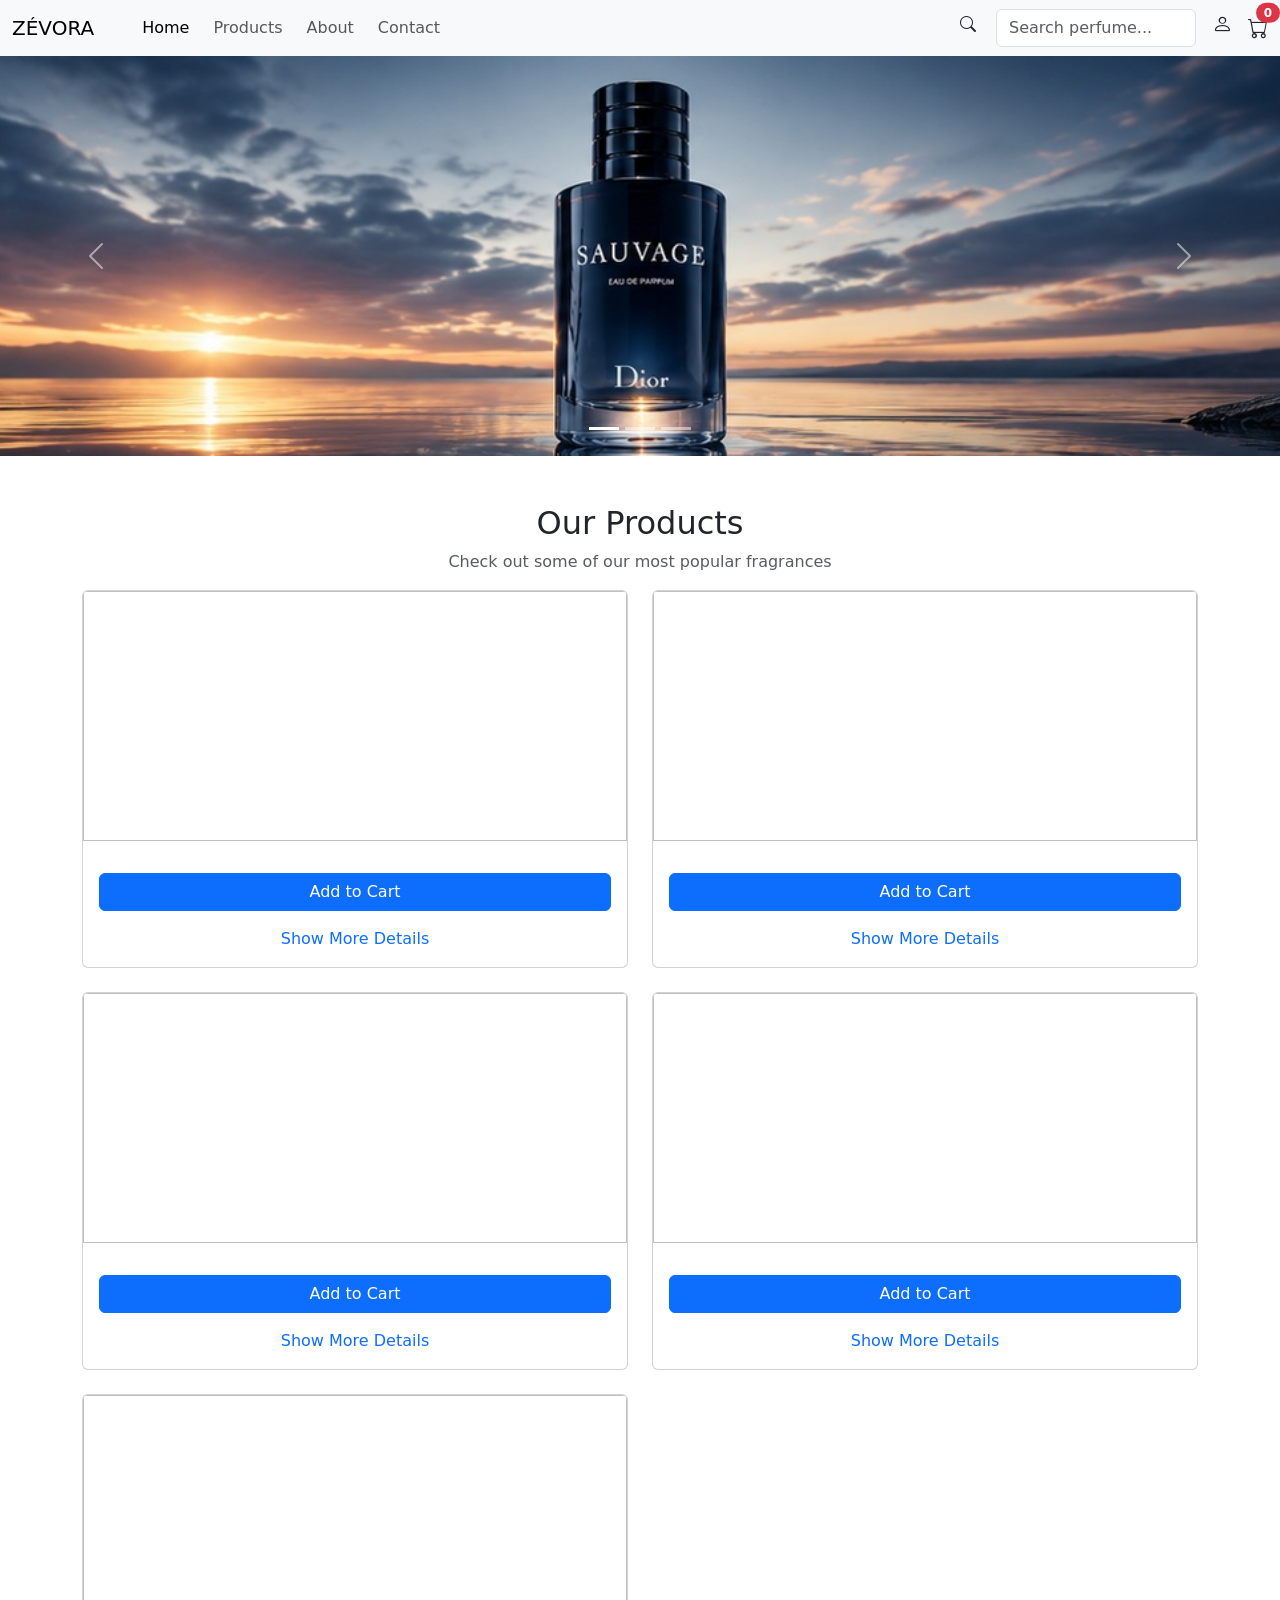
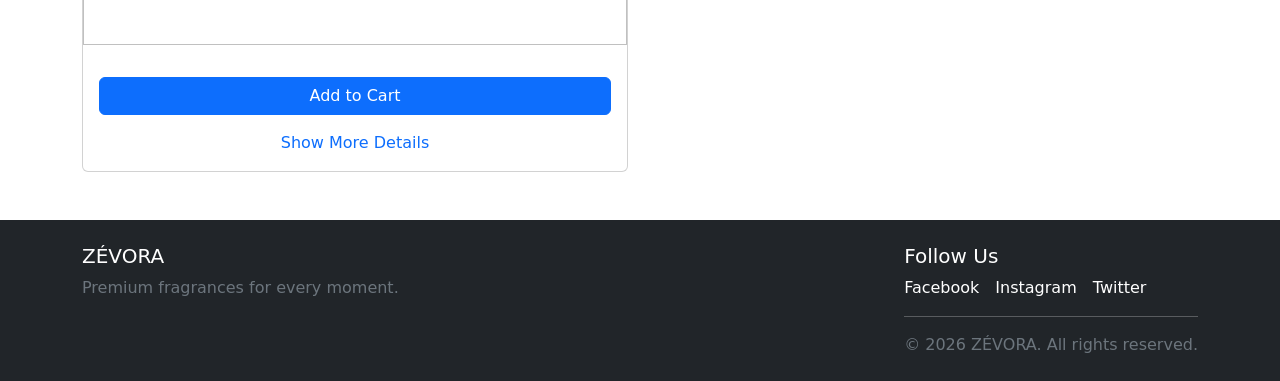
==== index.html @ c98844d0 "ZEVORA perfume store" ====
<!DOCTYPE html>
<html lang="en">
<head>
    <meta charset="UTF-8">
    <meta name="viewport" content="width=device-width, initial-scale=1.0">
    <title>ZÉVORA</title>
    <link rel="stylesheet" href="style.css">
    <link rel="stylesheet" href="https://cdn.jsdelivr.net/npm/bootstrap-icons@1.13.1/font/bootstrap-icons.min.css">
    <link rel="stylesheet" href="https://cdn.jsdelivr.net/npm/bootstrap@5.3.8/dist/css/bootstrap.min.css">
</head>


<body>
    
    <nav class="navbar navbar-expand-lg bg-body-tertiary sticky-top">
        <div class="container-fluid">
            <a class="navbar-brand" href="#">ZÉVORA</a>
            <button class="navbar-toggler" type="button"
            data-bs-toggle="collapse"
            data-bs-target="#navbarNav"
            aria-controls="navbarNav"
            aria-expanded="false"
            aria-label="Toggle navigation">
            <span class="navbar-toggler-icon"></span>
            </button>

    <div class="collapse navbar-collapse" id="navbarNav">
      <ul class="navbar-nav  ms-4 gap-2">
        <li class="nav-item">
          <a class="nav-link active" aria-current="page" href="#">Home</a>
        </li>
        <li class="nav-item">
          <a class="nav-link" href="#">Products</a>
        </li>
        <li class="nav-item">
          <a class="nav-link" href="#">About</a>
        </li>
        <li class="nav-item">
          <a class="nav-link" href="#">Contact</a>
        </li>
      </ul>
      <div class="d-flex ms-auto">
            <i class="bi bi-search me-3 p-1"></i>
            <input
            type="text"
            id="searchInput"
            class="form-control me-3"
            placeholder="Search perfume..."
            style="width: 200px;">
            <i class="bi bi-person fs-5 me-3"></i>
     </div>
        <div class="position-relative">
    <a href="cart.html" class="text-dark">
        <i class="bi bi-cart fs-5""></i>
        </a>

    <span id="cartCount" class="position-absolute top-0 start-100 translate-middle badge rounded-pill bg-danger">
        0
    </span>
</div>

    </div>
  </div>
</nav>

    <div class="container-fluid px-0">
        <div id="carouselExampleRide"
         class="carousel slide " 
         data-bs-ride="carousel"
         data-bs-interval="3000">
        <div class="carousel-indicators">
            <button type="button"
                data-bs-target="#carouselExampleRide"
                data-bs-slide-to="0"
                class="active"
                aria-current="true">
            </button>

            <button type="button"
                    data-bs-target="#carouselExampleRide"
                    data-bs-slide-to="1">
            </button>

            <button type="button"
                    data-bs-target="#carouselExampleRide"
                    data-bs-slide-to="2">
            </button>

        </div>
            <div class="carousel-inner">
            <div class="carousel-item active">
            <img src="./img/dior_banner.jpg" class="d-block w-100 object-fit-cover" style="height: 400px;" alt="Dior Sauvage">
             <!-- <div class="carousel-caption d-none d-md-block">
                <h2>Discover Your Signature Scent</h2>
                <p>Find the perfect fragrance for every moment.</p>
             </div> -->
        </div>
        
        <div class="carousel-item">
            <img src="./img/stronger_banner.jpg" class="d-block w-100 object-fit-cover" style="height: 400px;" alt="stronger with you">

            <!-- <div class="carousel-caption d-none d-md-block  ">
                <div class="d-inline-block bg-dark bg-opacity-50 rounded px-4 py-2">
                    <h3 class="mb-1">Stronger With You</h3>
                    <p class="mb-0">Warm. Elegant. Unforgettable.</p>
                </div>
            </div> -->
        </div>
        <div class="carousel-item">
            <img src="./img/tomford_banner.jpg" class="d-block w-100 object-fit-cover" style="height: 400px;"alt="Tom Ford">
            <!-- <div class="carousel-caption d-none d-md-block">
                <h2>Tom Ford</h2>
                <p>Experience luxury in every spray.</p>
            </div> -->
        </div>
    </div>

























  <button class="carousel-control-prev" type="button" data-bs-target="#carouselExampleRide" data-bs-slide="prev">
    <span class="carousel-control-prev-icon" aria-hidden="true"></span>
    <span class="visually-hidden">Previous</span>
  </button>
  <button class="carousel-control-next" type="button" data-bs-target="#carouselExampleRide" data-bs-slide="next">
    <span class="carousel-control-next-icon" aria-hidden="true"></span>
    <span class="visually-hidden">Next</span>
  </button>
    </div>
</div>

<div class="container my-5">

    <h2 class="text-center">Our Products</h2>

    <p class="text-center text-muted">
        Check out some of our most popular fragrances
    </p>
 
        <div class="row g-4 row-cols-md-2 row-cols-sm-1" id="productsContainer">
                    <div class="col product-card  ">
                        <div class="card h-100">
                            <img class="card-img-top product-img" style="height: 250px; object-fit: contain;">
                            <div class="card-body">
                                <h5 class="product-name"></h5>
                                <p class="product-brand"></p>
                                <p class="product-rating"></p>
                                <h5 class="product-price text-success"></h5>
                                <div class="d-grid gap-2 col-6 w-100">
                                    <button class="btn btn-primary add-cart" type="button">Add to Cart</button>
                                </div>
                                <a class="show-details d-block mt-3 text-center link-offset-2 link-offset-3-hover link-underline link-underline-opacity-0 link-underline-opacity-75-hover" href="#">

                                Show More Details
                            </a>
                            </div>                    
                        </div>        
                    </div>
                    <div class="col product-card ">
                        <div class="card h-100">
                            <img class="card-img-top product-img" style="height: 250px; object-fit: contain;">
                            <div class="card-body">
                                <h5 class="product-name"></h5>
                                <p class="product-brand"></p>
                                <p class="product-rating"></p>
                                <h5 class="product-price text-success "></h5>
                                <div class="d-grid gap-2 col-6 w-100">
                                    <button class="btn btn-primary add-cart" type="button">Add to Cart</button>
                                </div>
                                <a class="show-details d-block mt-3 text-center link-offset-2 link-offset-3-hover link-underline link-underline-opacity-0 link-underline-opacity-75-hover" href="#">

                                Show More Details
                            </a>
                            </div>                    
                        </div>        
                    </div>
                    
                        <div class="col product-card ">
                        <div class="card h-100">
                            <img class="card-img-top product-img" style="height: 250px; object-fit: contain;">
                            <div class="card-body">
                                <h5 class="product-name"></h5>
                                <p class="product-brand"></p>
                                <p class="product-rating"></p>
                                <h5 class="product-price text-success"></h5>
                                <div class="d-grid gap-2 col-6 w-100">
                                    <button class="btn btn-primary add-cart" type="button">Add to Cart</button>
                                </div>
                                <a class="show-details d-block mt-3 text-center link-offset-2 link-offset-3-hover link-underline link-underline-opacity-0 link-underline-opacity-75-hover" href="#">

                                Show More Details
                            </a>
                            </div>
                        </div>
                    </div>
                    <div class="col product-card ">
                        <div class="card h-100">
                            <img class="card-img-top product-img" style="height: 250px; object-fit: contain;">
                            <div class="card-body">
                                <h5 class="product-name"></h5>
                                <p class="product-brand"></p>
                                <p class="product-rating"></p>
                                <h5 class="product-price text-success"></h5>
                                <div class="d-grid gap-2 col-6 w-100">
                                    <button class="btn btn-primary add-cart" type="button">Add to Cart</button>
                                </div>
                                <a class="show-details d-block mt-3 text-center link-offset-2 link-offset-3-hover link-underline link-underline-opacity-0 link-underline-opacity-75-hover" href="#">

                                Show More Details
                            </a>
                            </div>
                        </div>
                    </div>
                    <div class="col product-card ">
                        <div class="card h-100">
                            <img class="card-img-top product-img" style="height: 250px; object-fit: contain;">
                            <div class="card-body">
                                <h5 class="product-name"></h5>
                                <p class="product-brand"></p>
                                <p class="product-rating"></p>
                                <h5 class="product-price text-success"></h5>
                                <div class="d-grid gap-2 col-6 w-100">
                                    <button class="btn btn-primary add-cart" type="button">Add to Cart</button>
                                </div>
                                <a class="show-details d-block mt-3 text-center link-offset-2 link-offset-3-hover link-underline link-underline-opacity-0 link-underline-opacity-75-hover" href="#">

                                Show More Details
                            </a>
                            </div>
                        </div>
                    </div>


                </div>

            </div>

        </div>

    </div>

</div>


    <script src="https://cdn.jsdelivr.net/npm/bootstrap@5.3.8/dist/js/bootstrap.bundle.min.js"></script>
<footer class="bg-dark text-white mt-5 p-4">
    <div class="container">
        <div class="d-flex justify-content-between align-content-start">
            <div>
                <h5>ZÉVORA</h5>
                <p class="text-secondary mb-0">
                    Premium fragrances for every moment.
                </p>
            </div>
            <div>
                <h5>Follow Us</h5>

                <div class="d-flex gap-3">
                    <a href="#" class="text-white text-decoration-none">Facebook</a>
                    <a href="#" class="text-white text-decoration-none">Instagram</a>
                    <a href="#" class="text-white text-decoration-none">Twitter</a>
                </div>
                <hr>
                 <p class="text-center text-secondary mb-0">
                    © 2026 ZÉVORA. All rights reserved.
                 </p>
            </div>
        </div>
    </div>
</footer>
<script src="js.js"></script>
</body>
</html>
---- style.css ----
.product-card .card {
    transition: 0.3s;
}

.product-card .card:hover {
    transform: translateY(-8px);
}
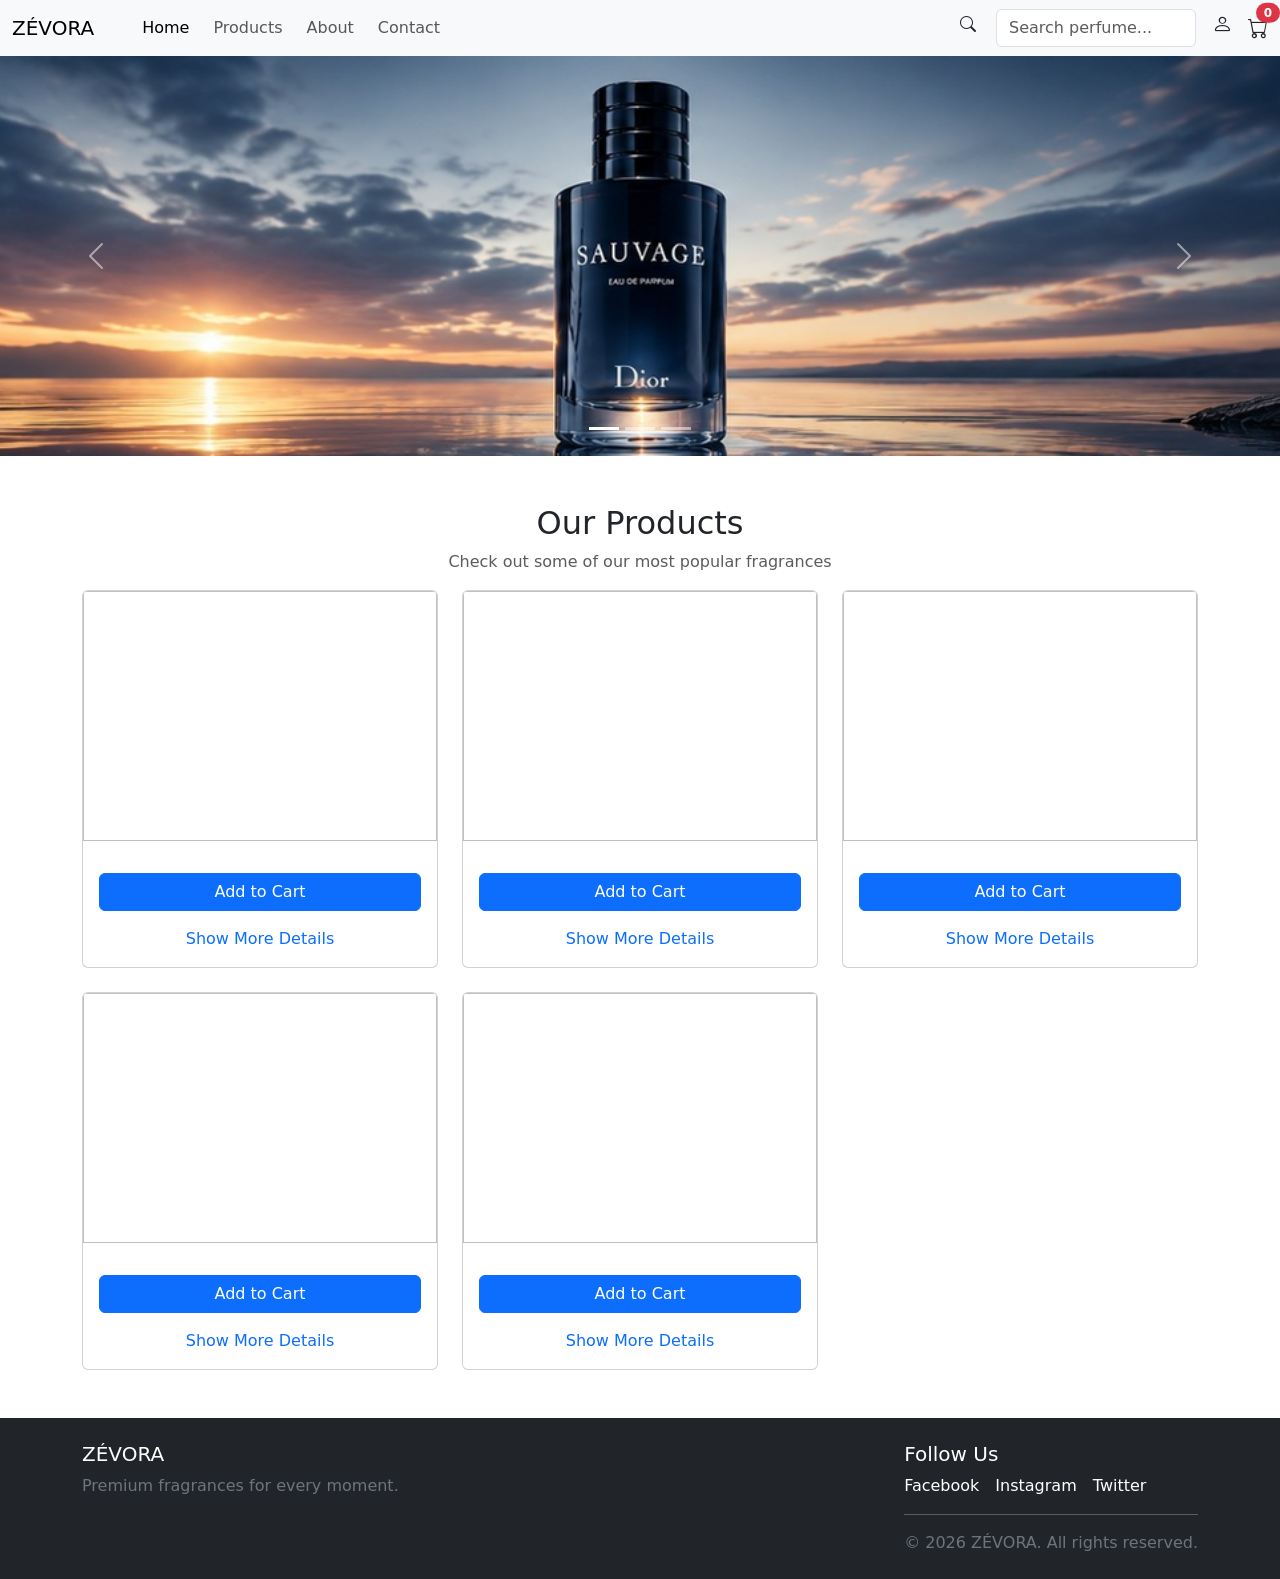
==== commit 9141098d: "update responsive product grid" ====
--- a/index.html
+++ b/index.html
@@ -158,7 +158,7 @@
         Check out some of our most popular fragrances
     </p>
  
-        <div class="row g-4 row-cols-md-2 row-cols-sm-1" id="productsContainer">
+        <div class="row g-4 row-cols-1 row-cols-sm-2 row-cols-lg-3" id="productsContainer">
                     <div class="col product-card  ">
                         <div class="card h-100">
                             <img class="card-img-top product-img" style="height: 250px; object-fit: contain;">
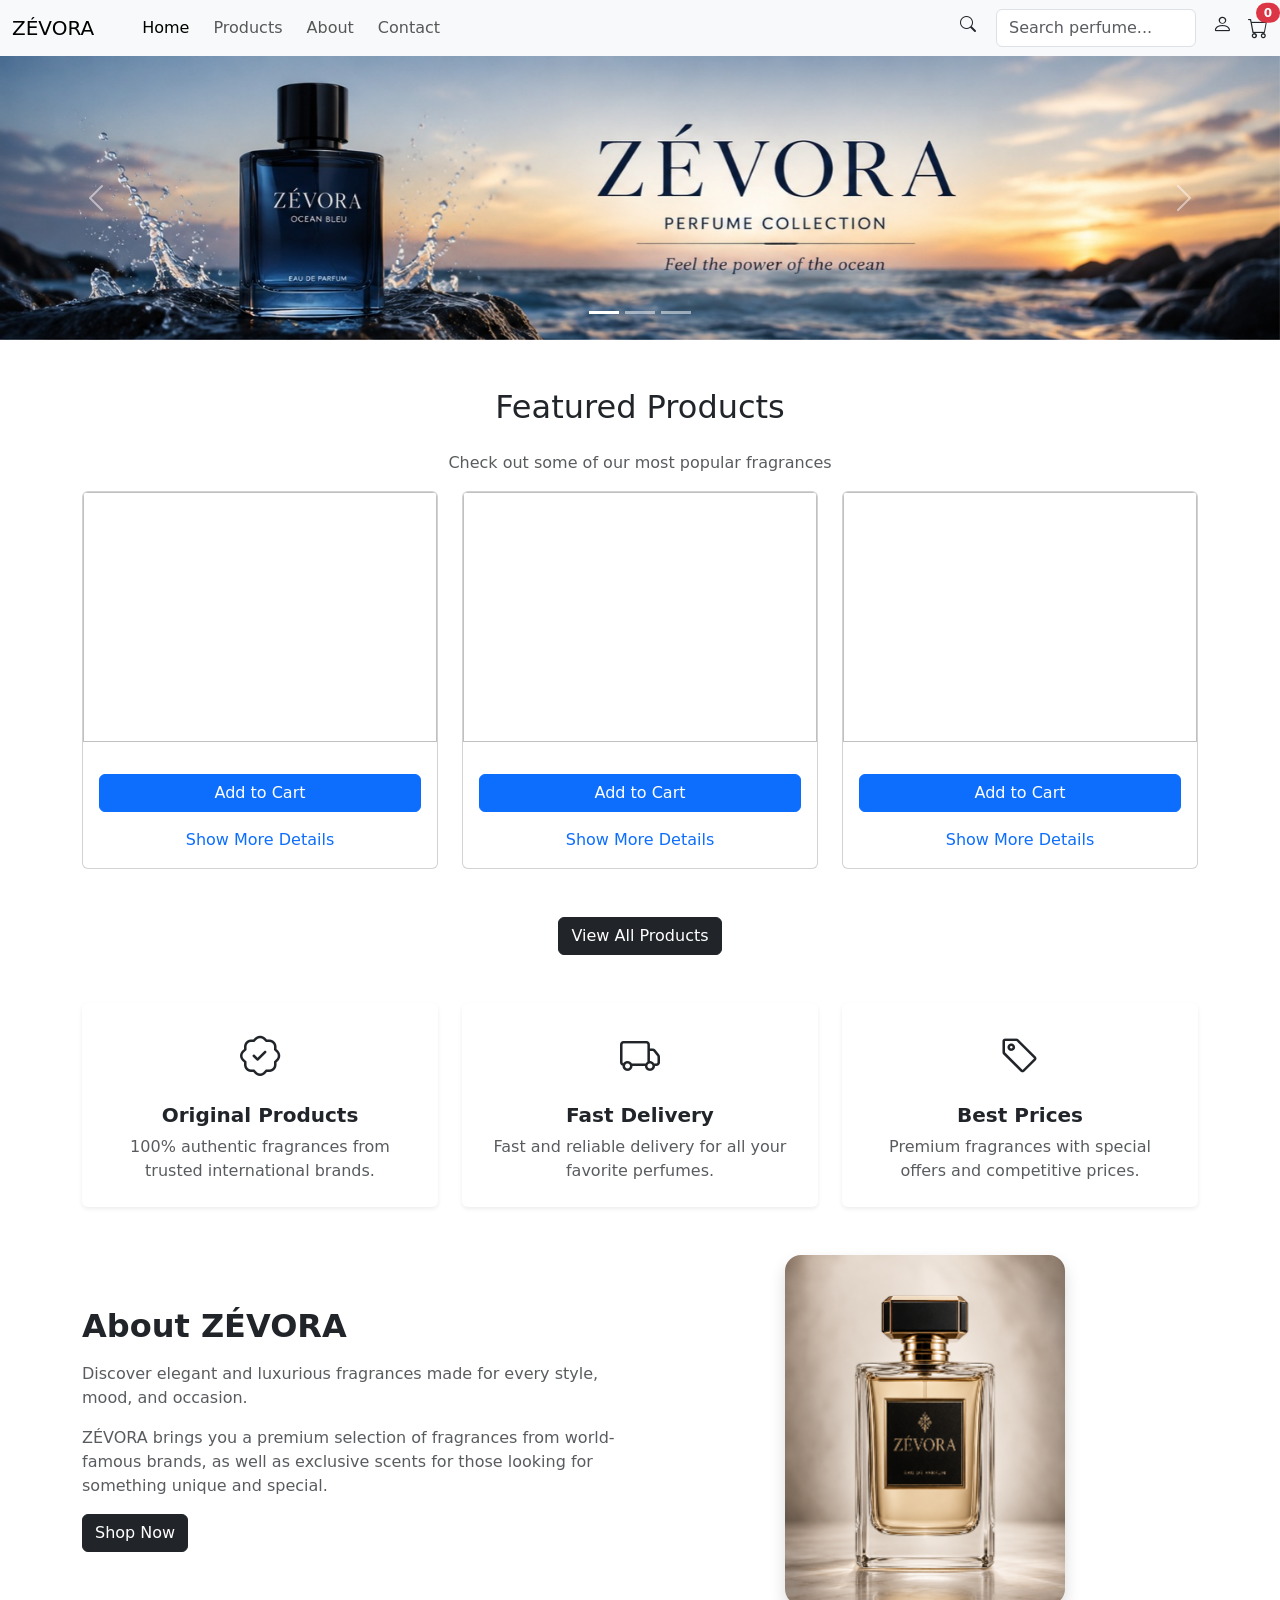
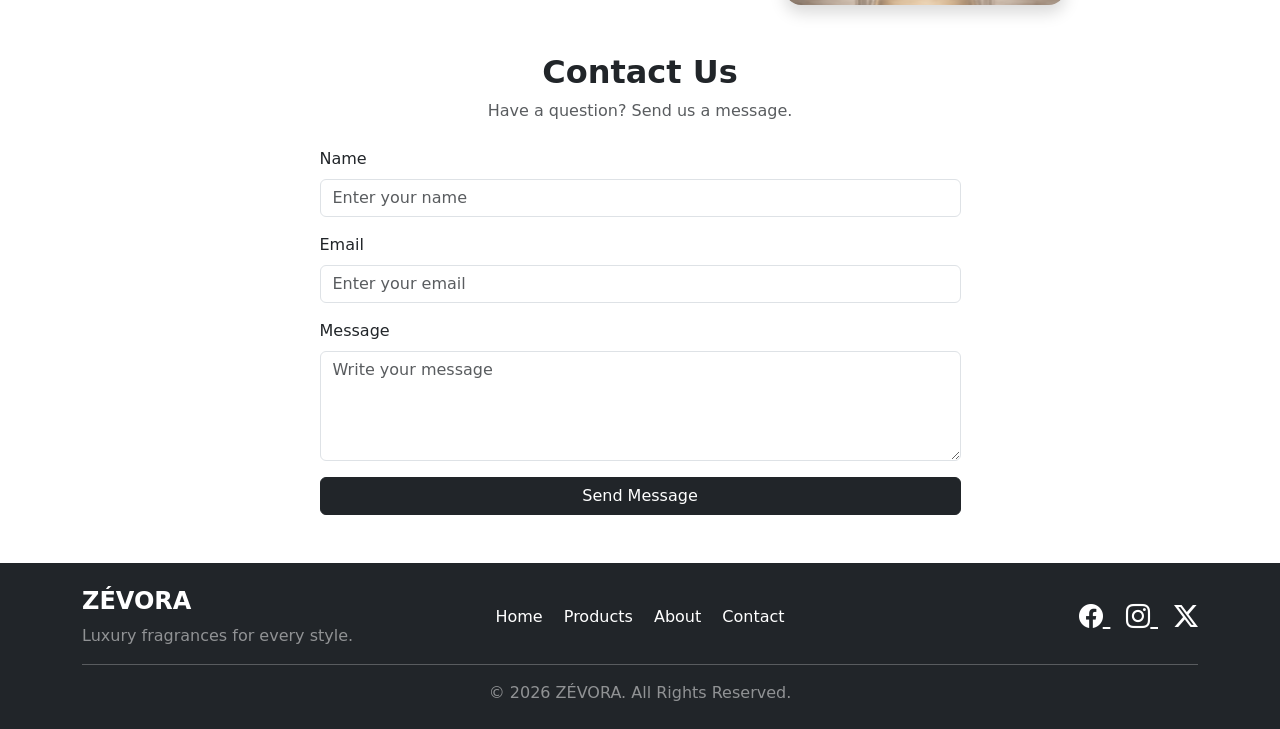
==== commit 18580595: "final website update" ====
--- a/index.html
+++ b/index.html
@@ -4,17 +4,16 @@
     <meta charset="UTF-8">
     <meta name="viewport" content="width=device-width, initial-scale=1.0">
     <title>ZÉVORA</title>
+    <link rel="icon" type="image/png" href="./img/logo.png">
     <link rel="stylesheet" href="style.css">
     <link rel="stylesheet" href="https://cdn.jsdelivr.net/npm/bootstrap-icons@1.13.1/font/bootstrap-icons.min.css">
     <link rel="stylesheet" href="https://cdn.jsdelivr.net/npm/bootstrap@5.3.8/dist/css/bootstrap.min.css">
 </head>
-
-
 <body>
     
     <nav class="navbar navbar-expand-lg bg-body-tertiary sticky-top">
         <div class="container-fluid">
-            <a class="navbar-brand" href="#">ZÉVORA</a>
+            <a class="navbar-brand" href="index.html">ZÉVORA</a>
             <button class="navbar-toggler" type="button"
             data-bs-toggle="collapse"
             data-bs-target="#navbarNav"
@@ -27,16 +26,16 @@
     <div class="collapse navbar-collapse" id="navbarNav">
       <ul class="navbar-nav  ms-4 gap-2">
         <li class="nav-item">
-          <a class="nav-link active" aria-current="page" href="#">Home</a>
+          <a class="nav-link active" aria-current="page" href="index.html">Home</a>
         </li>
         <li class="nav-item">
-          <a class="nav-link" href="#">Products</a>
+          <a class="nav-link" href="products.html">Products</a>
         </li>
         <li class="nav-item">
-          <a class="nav-link" href="#">About</a>
+          <a class="nav-link" href="#about">About</a>
         </li>
         <li class="nav-item">
-          <a class="nav-link" href="#">Contact</a>
+          <a class="nav-link" href="#contact">Contact</a>
         </li>
       </ul>
       <div class="d-flex ms-auto">
@@ -47,11 +46,13 @@
             class="form-control me-3"
             placeholder="Search perfume..."
             style="width: 200px;">
-            <i class="bi bi-person fs-5 me-3"></i>
+        <a href="login.html" class="text-dark me-3">
+            <i class="bi bi-person fs-5"></i>
+        </a>
      </div>
         <div class="position-relative">
     <a href="cart.html" class="text-dark">
-        <i class="bi bi-cart fs-5""></i>
+        <i class="bi bi-cart fs-5"></i>
         </a>
 
     <span id="cartCount" class="position-absolute top-0 start-100 translate-middle badge rounded-pill bg-danger">
@@ -89,7 +90,7 @@
         </div>
             <div class="carousel-inner">
             <div class="carousel-item active">
-            <img src="./img/dior_banner.jpg" class="d-block w-100 object-fit-cover" style="height: 400px;" alt="Dior Sauvage">
+            <img src="./img/zevora_ocean_banner.jpg" class="d-block w-100 banner-img"  alt="Dior Sauvage">
              <!-- <div class="carousel-caption d-none d-md-block">
                 <h2>Discover Your Signature Scent</h2>
                 <p>Find the perfect fragrance for every moment.</p>
@@ -97,7 +98,7 @@
         </div>
         
         <div class="carousel-item">
-            <img src="./img/stronger_banner.jpg" class="d-block w-100 object-fit-cover" style="height: 400px;" alt="stronger with you">
+            <img src="./img/zevora_fresh_banner.jpg" class="d-block w-100 banner-img"  alt="stronger with you">
 
             <!-- <div class="carousel-caption d-none d-md-block  ">
                 <div class="d-inline-block bg-dark bg-opacity-50 rounded px-4 py-2">
@@ -107,34 +108,13 @@
             </div> -->
         </div>
         <div class="carousel-item">
-            <img src="./img/tomford_banner.jpg" class="d-block w-100 object-fit-cover" style="height: 400px;"alt="Tom Ford">
+            <img src="./img/zevora_winter_banner.jpg" class="d-block w-100 banner-img" alt="Tom Ford">
             <!-- <div class="carousel-caption d-none d-md-block">
                 <h2>Tom Ford</h2>
                 <p>Experience luxury in every spray.</p>
             </div> -->
         </div>
     </div>
-
-
-
-
-
-
-
-
-
-
-
-
-
-
-
-
-
-
-
-
-
 
 
 
@@ -152,7 +132,7 @@
 
 <div class="container my-5">
 
-    <h2 class="text-center">Our Products</h2>
+    <h2 class="text-center mb-4">Featured Products</h2>
 
     <p class="text-center text-muted">
         Check out some of our most popular fragrances
@@ -213,82 +193,221 @@
                             </a>
                             </div>
                         </div>
-                    </div>
-                    <div class="col product-card ">
-                        <div class="card h-100">
-                            <img class="card-img-top product-img" style="height: 250px; object-fit: contain;">
-                            <div class="card-body">
-                                <h5 class="product-name"></h5>
-                                <p class="product-brand"></p>
-                                <p class="product-rating"></p>
-                                <h5 class="product-price text-success"></h5>
-                                <div class="d-grid gap-2 col-6 w-100">
-                                    <button class="btn btn-primary add-cart" type="button">Add to Cart</button>
-                                </div>
-                                <a class="show-details d-block mt-3 text-center link-offset-2 link-offset-3-hover link-underline link-underline-opacity-0 link-underline-opacity-75-hover" href="#">
-
-                                Show More Details
-                            </a>
-                            </div>
-                        </div>
-                    </div>
-                    <div class="col product-card ">
-                        <div class="card h-100">
-                            <img class="card-img-top product-img" style="height: 250px; object-fit: contain;">
-                            <div class="card-body">
-                                <h5 class="product-name"></h5>
-                                <p class="product-brand"></p>
-                                <p class="product-rating"></p>
-                                <h5 class="product-price text-success"></h5>
-                                <div class="d-grid gap-2 col-6 w-100">
-                                    <button class="btn btn-primary add-cart" type="button">Add to Cart</button>
-                                </div>
-                                <a class="show-details d-block mt-3 text-center link-offset-2 link-offset-3-hover link-underline link-underline-opacity-0 link-underline-opacity-75-hover" href="#">
-
-                                Show More Details
-                            </a>
-                            </div>
-                        </div>
-                    </div>
-
-
+                    </div>               
                 </div>
-
-            </div>
-
-        </div>
-
-    </div>
-
+            </div>
+        </div>
+    </div>
 </div>
-
-
-    <script src="https://cdn.jsdelivr.net/npm/bootstrap@5.3.8/dist/js/bootstrap.bundle.min.js"></script>
-<footer class="bg-dark text-white mt-5 p-4">
-    <div class="container">
-        <div class="d-flex justify-content-between align-content-start">
-            <div>
-                <h5>ZÉVORA</h5>
-                <p class="text-secondary mb-0">
-                    Premium fragrances for every moment.
+<div class="text-center mt-4">
+                    <a href="products.html" class="btn btn-dark">
+                        View All Products
+                    </a>
+</div>
+
+
+<section class="container my-5">
+    <div class="row g-4 text-center">
+        <div class="col-md-4">
+            <div class="card h-100 shadow-sm border-0 p-4">
+
+                <i class="bi bi-patch-check fs-1 mb-3"></i>
+                <h5 class="fw-bold">
+                    Original Products
+                </h5>
+                <p class="text-muted mb-0">
+                    100% authentic fragrances from trusted international brands.
                 </p>
             </div>
-            <div>
-                <h5>Follow Us</h5>
-
-                <div class="d-flex gap-3">
-                    <a href="#" class="text-white text-decoration-none">Facebook</a>
-                    <a href="#" class="text-white text-decoration-none">Instagram</a>
-                    <a href="#" class="text-white text-decoration-none">Twitter</a>
+        </div>
+
+        <div class="col-md-4">
+            <div class="card h-100 shadow-sm border-0 p-4">
+                <i class="bi bi-truck fs-1 mb-3"></i>
+                <h5 class="fw-bold">
+                    Fast Delivery
+                </h5>
+                <p class="text-muted mb-0">
+                    Fast and reliable delivery for all your favorite perfumes.
+                </p>
+            </div>
+        </div>
+
+        <div class="col-md-4">
+            <div class="card h-100 shadow-sm border-0 p-4">
+                <i class="bi bi-tag fs-1 mb-3"></i>
+                <h5 class="fw-bold">
+                    Best Prices
+                </h5>
+                <p class="text-muted mb-0">
+                    Premium fragrances with special offers and competitive prices.
+                </p>
+            </div>
+        </div>
+    </div>
+</section>
+
+<section id="about" class="container my-5">
+    <div class="row align-items-center g-4">
+        <div class="col-md-6">
+            <h2 class="fw-bold mb-3">About ZÉVORA</h2>
+
+            <p class="text-muted">
+                Discover elegant and luxurious fragrances made for every
+                style, mood, and occasion.
+            </p>
+
+            <p class="text-muted">
+               ZÉVORA brings you a premium selection of fragrances from
+               world-famous brands, as well as exclusive scents for those
+                looking for something unique and special.
+            </p>
+
+            <a href="#productsContainer" class="btn btn-dark">
+                Shop Now
+            </a>
+        </div>
+
+        <div class="col-md-6 text-center">
+
+            <img src="./img/Zevora.png"
+                class="img-fluid rounded-4 shadow Zevora"
+                style="max-height: 350px; object-fit: contain;"
+                alt="Perfume">
+
+        </div>
+
+    </div>
+
+</section>
+
+
+<section id="contact" class="container my-5">
+    <div class="text-center mb-4">
+        <h2 class="fw-bold">Contact Us</h2>
+        <p class="text-muted">
+            Have a question? Send us a message.
+        </p>
+    </div>
+
+    <div class="row justify-content-center">
+
+        <div class="col-md-7">
+
+            <form  id="contactForm">
+
+                <div class="mb-3">
+                    <label class="form-label">Name</label>
+                    <input type="text"
+                        id="contactName"
+                           class="form-control"
+                           placeholder="Enter your name">
                 </div>
-                <hr>
-                 <p class="text-center text-secondary mb-0">
-                    © 2026 ZÉVORA. All rights reserved.
-                 </p>
-            </div>
-        </div>
-    </div>
+
+                <div class="mb-3">
+                    <label class="form-label">Email</label>
+                    <input type="email"
+                           class="form-control"
+                            id="contactEmail"
+                           placeholder="Enter your email">
+                </div>
+
+                <div class="mb-3">
+                    <label class="form-label">Message</label>
+                    <textarea class="form-control"
+                              rows="4"
+                              id="contactMessage"
+                              placeholder="Write your message"></textarea>
+                </div>
+
+                <button type="submit" class="btn btn-dark w-100">
+                    Send Message
+                </button>
+
+            </form>
+
+        </div>
+
+    </div>
+
+</section>
+
+
+<footer class="bg-dark text-white mt-5">
+    <div class="container py-4">
+        <div class="row align-items-center">
+
+            <div class="col-md-4 text-center text-md-start mb-3 mb-md-0">
+                <h4 class="fw-bold">ZÉVORA</h4>
+
+                <p class="text-white-50 mb-0">
+                    Luxury fragrances for every style.
+                </p>
+            </div>
+            <div class="col-md-4 text-center mb-3 mb-md-0">
+                <a href="index.html"
+                   class="text-white text-decoration-none me-3">
+                    Home
+                </a>
+                <a href="products.html"
+                   class="text-white text-decoration-none me-3">
+                    Products
+                </a>
+                <a href="#about"
+                   class="text-white text-decoration-none me-3">
+                    About
+                </a>
+                <a href="#contact"
+                   class="text-white text-decoration-none">
+                    Contact
+                </a>
+
+            </div>
+
+            <div class="col-md-4 text-center text-md-end">
+
+                <a href="#" class="text-white fs-4 me-3">
+                    <i class="bi bi-facebook"></i>
+                </a>
+
+                <a href="#" class="text-white fs-4 me-3">
+                    <i class="bi bi-instagram"></i>
+                </a>
+
+                <a href="#" class="text-white fs-4">
+                    <i class="bi bi-twitter-x"></i>
+                </a>
+
+            </div>
+        </div>
+        <hr>
+        <p class="text-center text-white-50 mb-0">
+            © 2026 ZÉVORA. All Rights Reserved.
+        </p>
+
+    </div>
+
 </footer>
+
+<div class="toast-container position-fixed top-0 end-0 p-3">
+    <div id="contactToast" class="toast" data-bs-delay="3000">
+
+        <div class="toast-header">
+            <strong class="me-auto">ZÉVORA</strong>
+
+            <button type="button"
+                    class="btn-close"
+                    data-bs-dismiss="toast">
+            </button>
+        </div>
+
+        <div class="toast-body">
+            Your message has been sent successfully ✅
+        </div>
+
+    </div>
+</div>
 <script src="js.js"></script>
+<script src="https://cdn.jsdelivr.net/npm/bootstrap@5.3.8/dist/js/bootstrap.bundle.min.js"></script>
 </body>
 </html>
--- a/style.css
+++ b/style.css
@@ -4,4 +4,11 @@
 
 .product-card .card:hover {
     transform: translateY(-8px);
+}
+.Zevora{
+    transition: 0.3s;
+}
+
+.Zevora:hover{
+    transform: scale(1.05);
 }
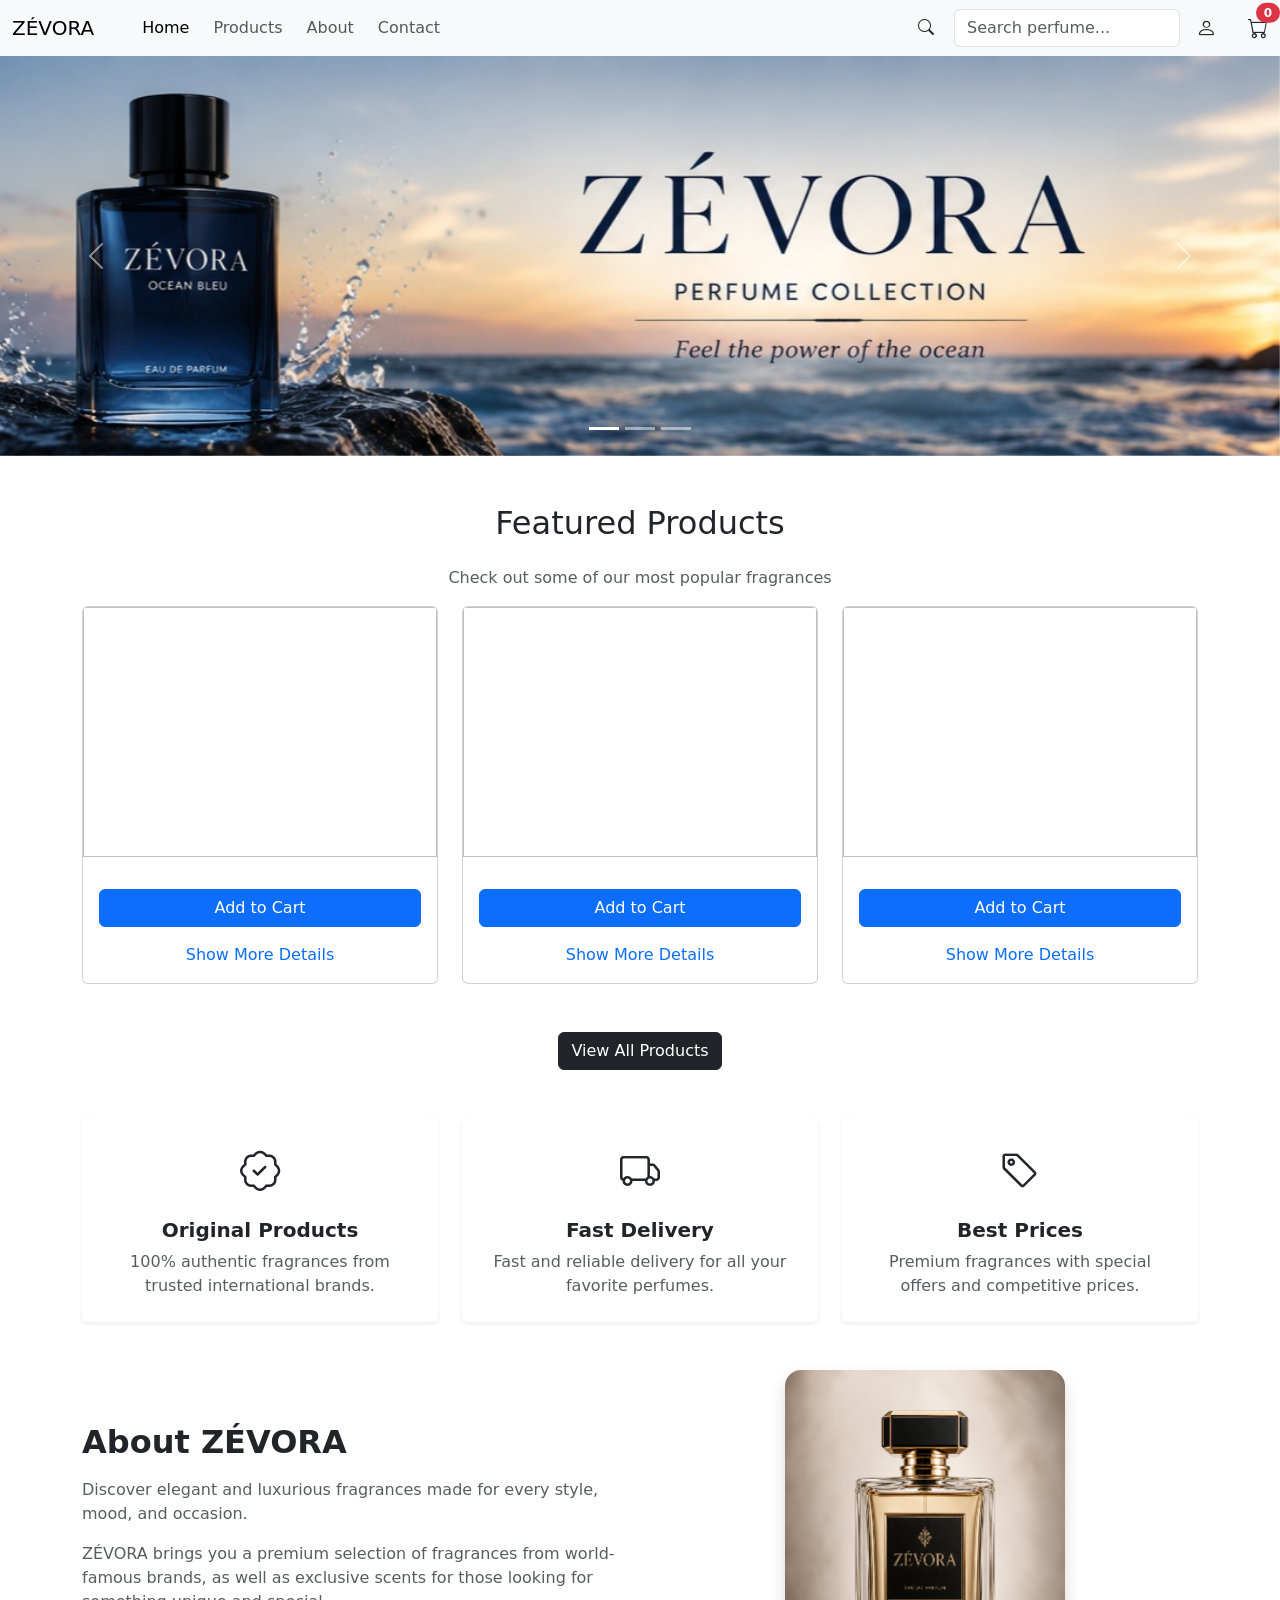
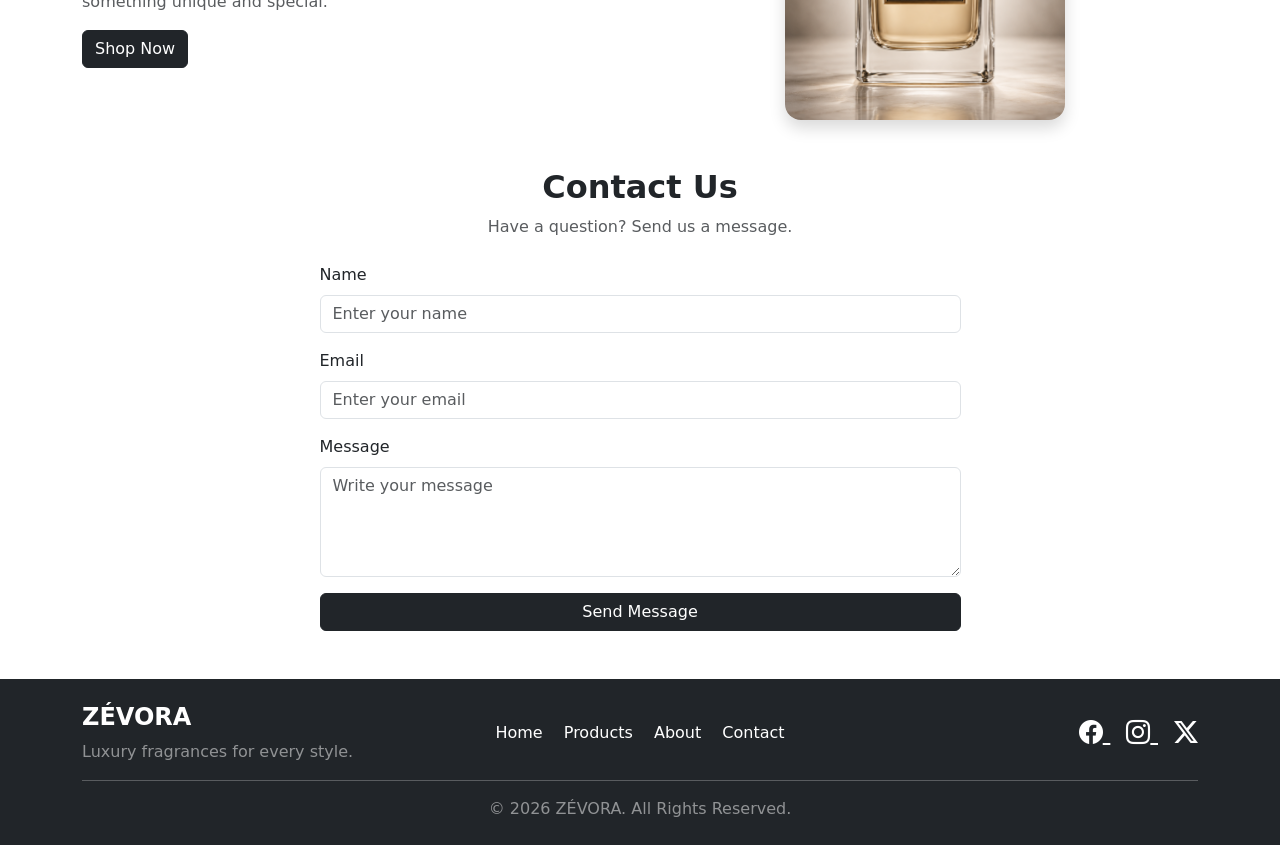
==== commit cd0d5df3: "improve responsive design" ====
--- a/index.html
+++ b/index.html
@@ -38,19 +38,19 @@
           <a class="nav-link" href="#contact">Contact</a>
         </li>
       </ul>
-      <div class="d-flex ms-auto">
+      <div class="d-flex align-items-center ms-lg-auto mt-3 mt-lg-0 nav-tools">
             <i class="bi bi-search me-3 p-1"></i>
             <input
             type="text"
             id="searchInput"
-            class="form-control me-3"
+            class="form-control me-3 nav-search"
             placeholder="Search perfume..."
-            style="width: 200px;">
+            >
         <a href="login.html" class="text-dark me-3">
             <i class="bi bi-person fs-5"></i>
         </a>
      </div>
-        <div class="position-relative">
+        <div class="position-relative d-inline-block ms-3 mt-3 mt-lg-0">
     <a href="cart.html" class="text-dark">
         <i class="bi bi-cart fs-5"></i>
         </a>
@@ -138,10 +138,10 @@
         Check out some of our most popular fragrances
     </p>
  
-        <div class="row g-4 row-cols-1 row-cols-sm-2 row-cols-lg-3" id="productsContainer">
+        <div class="row g-3 g-md-4 row-cols-2 row-cols-lg-3" id="productsContainer">
                     <div class="col product-card  ">
                         <div class="card h-100">
-                            <img class="card-img-top product-img" style="height: 250px; object-fit: contain;">
+                            <img class="card-img-top product-img">
                             <div class="card-body">
                                 <h5 class="product-name"></h5>
                                 <p class="product-brand"></p>
@@ -159,7 +159,7 @@
                     </div>
                     <div class="col product-card ">
                         <div class="card h-100">
-                            <img class="card-img-top product-img" style="height: 250px; object-fit: contain;">
+                            <img class="card-img-top product-img" >
                             <div class="card-body">
                                 <h5 class="product-name"></h5>
                                 <p class="product-brand"></p>
@@ -178,7 +178,7 @@
                     
                         <div class="col product-card ">
                         <div class="card h-100">
-                            <img class="card-img-top product-img" style="height: 250px; object-fit: contain;">
+                            <img class="card-img-top product-img">
                             <div class="card-body">
                                 <h5 class="product-name"></h5>
                                 <p class="product-brand"></p>
@@ -249,7 +249,7 @@
 
 <section id="about" class="container my-5">
     <div class="row align-items-center g-4">
-        <div class="col-md-6">
+        <div class="col-md-6 text-center text-md-start">
             <h2 class="fw-bold mb-3">About ZÉVORA</h2>
 
             <p class="text-muted">
@@ -407,7 +407,8 @@
 
     </div>
 </div>
+<script src="https://cdn.jsdelivr.net/npm/bootstrap@5.3.8/dist/js/bootstrap.bundle.min.js"></script>
 <script src="js.js"></script>
-<script src="https://cdn.jsdelivr.net/npm/bootstrap@5.3.8/dist/js/bootstrap.bundle.min.js"></script>
+
 </body>
 </html>
--- a/style.css
+++ b/style.css
@@ -1,7 +1,13 @@
+.product-img {
+    height: 250px;
+    object-fit: contain;
+}
+.nav-search {
+    width: 200px;
+}
 .product-card .card {
     transition: 0.3s;
 }
-
 .product-card .card:hover {
     transform: translateY(-8px);
 }
@@ -11,4 +17,71 @@
 
 .Zevora:hover{
     transform: scale(1.05);
-}+}
+.banner-img {
+    width: 100%;
+    height: 400px;
+    object-fit: cover;
+    object-position: center;
+}
+.product-detail-img {
+    height: 400px;
+    object-fit: contain;
+}
+.cart-img {
+    height: 250px;
+    object-fit: contain;
+}
+@media (max-width: 991px) {
+    .nav-tools {
+        width: 100%;
+    }
+
+    .nav-search {
+        width: 100%;
+    }
+}
+
+@media (max-width: 767px) {
+
+    .banner-img {
+        height: 250px;
+    }
+
+    .product-img {
+        height: 150px;
+    }
+
+    .product-card .card-body {
+        padding: 10px;
+    }
+
+    .product-card .product-name {
+        font-size: 15px;
+    }
+
+    .product-card .product-brand,
+    .product-card .product-rating {
+        font-size: 13px;
+    }
+
+    .product-card .product-price {
+        font-size: 16px;
+    }
+
+    .product-card .btn,
+    .product-card .show-details {
+        font-size: 13px;
+    }
+    .product-detail-img {
+        height: 280px;
+    }
+    .cart-img {
+        height: 150px;
+    }
+
+    .cart-name {
+        font-size: 15px;
+    }
+
+}
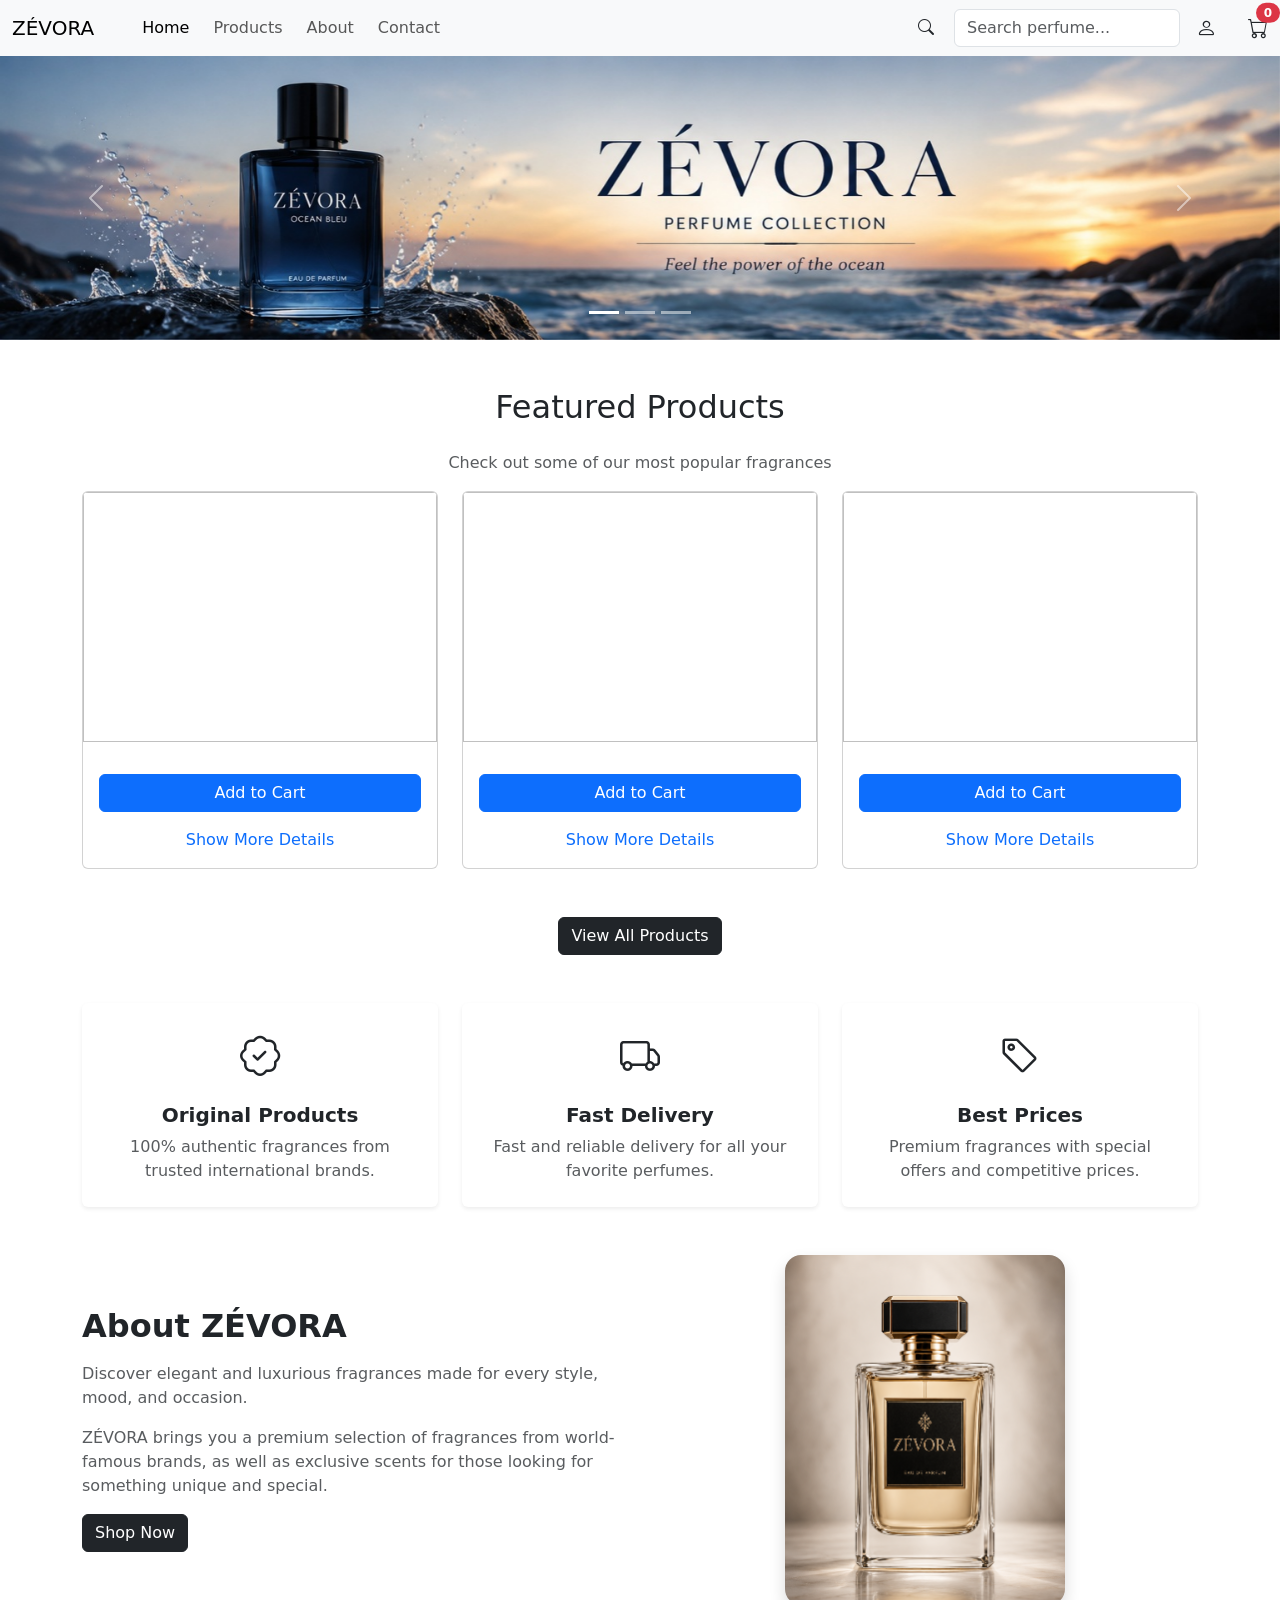
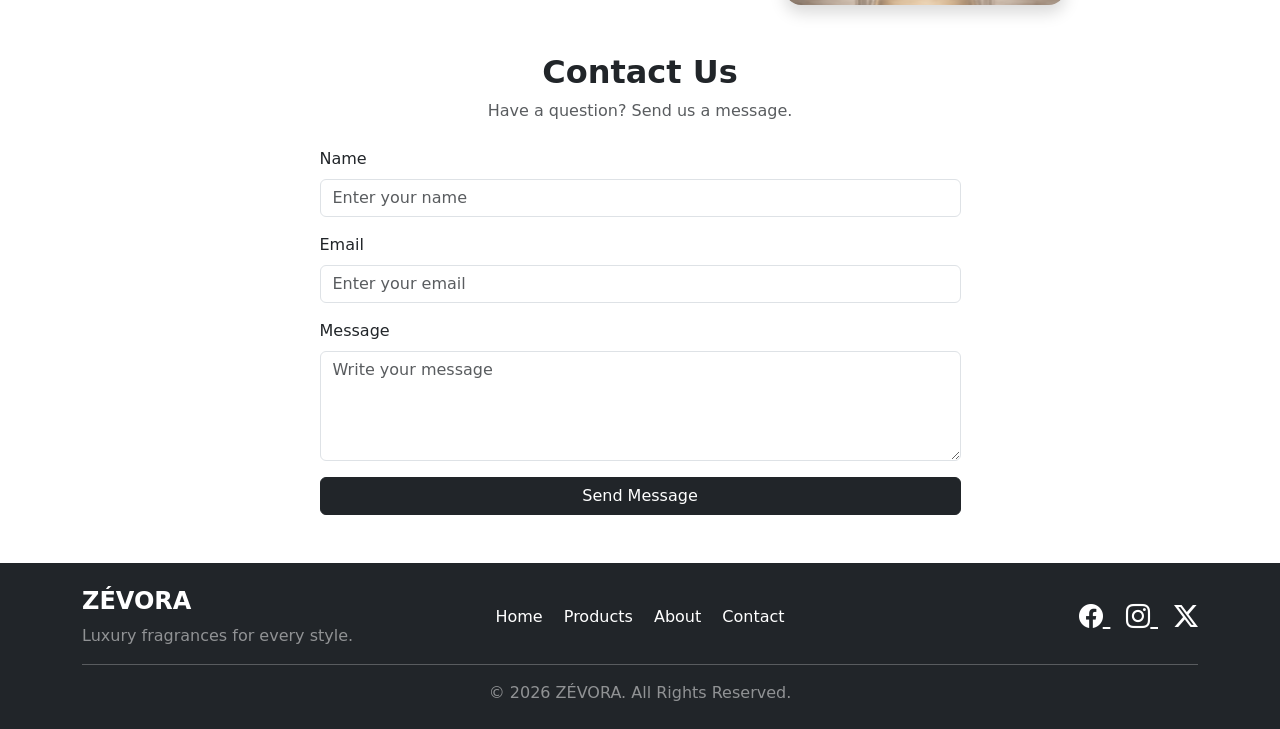
==== commit bf246ced: "fix safari css cache" ====
--- a/index.html
+++ b/index.html
@@ -5,7 +5,7 @@
     <meta name="viewport" content="width=device-width, initial-scale=1.0">
     <title>ZÉVORA</title>
     <link rel="icon" type="image/png" href="./img/logo.png">
-    <link rel="stylesheet" href="style.css">
+   <link rel="stylesheet" href="style.css?v=2">
     <link rel="stylesheet" href="https://cdn.jsdelivr.net/npm/bootstrap-icons@1.13.1/font/bootstrap-icons.min.css">
     <link rel="stylesheet" href="https://cdn.jsdelivr.net/npm/bootstrap@5.3.8/dist/css/bootstrap.min.css">
 </head>
--- a/style.css
+++ b/style.css
@@ -20,9 +20,9 @@
 }
 .banner-img {
     width: 100%;
-    height: 400px;
+    height:auto;
     object-fit: cover;
-    object-position: center;
+
 }
 .product-detail-img {
     height: 400px;
@@ -44,8 +44,10 @@
 
 @media (max-width: 767px) {
 
-    .banner-img {
-        height: 250px;
+     .banner-img {
+        width: 100%;
+        height: auto;
+        object-fit: contain;
     }
 
     .product-img {
